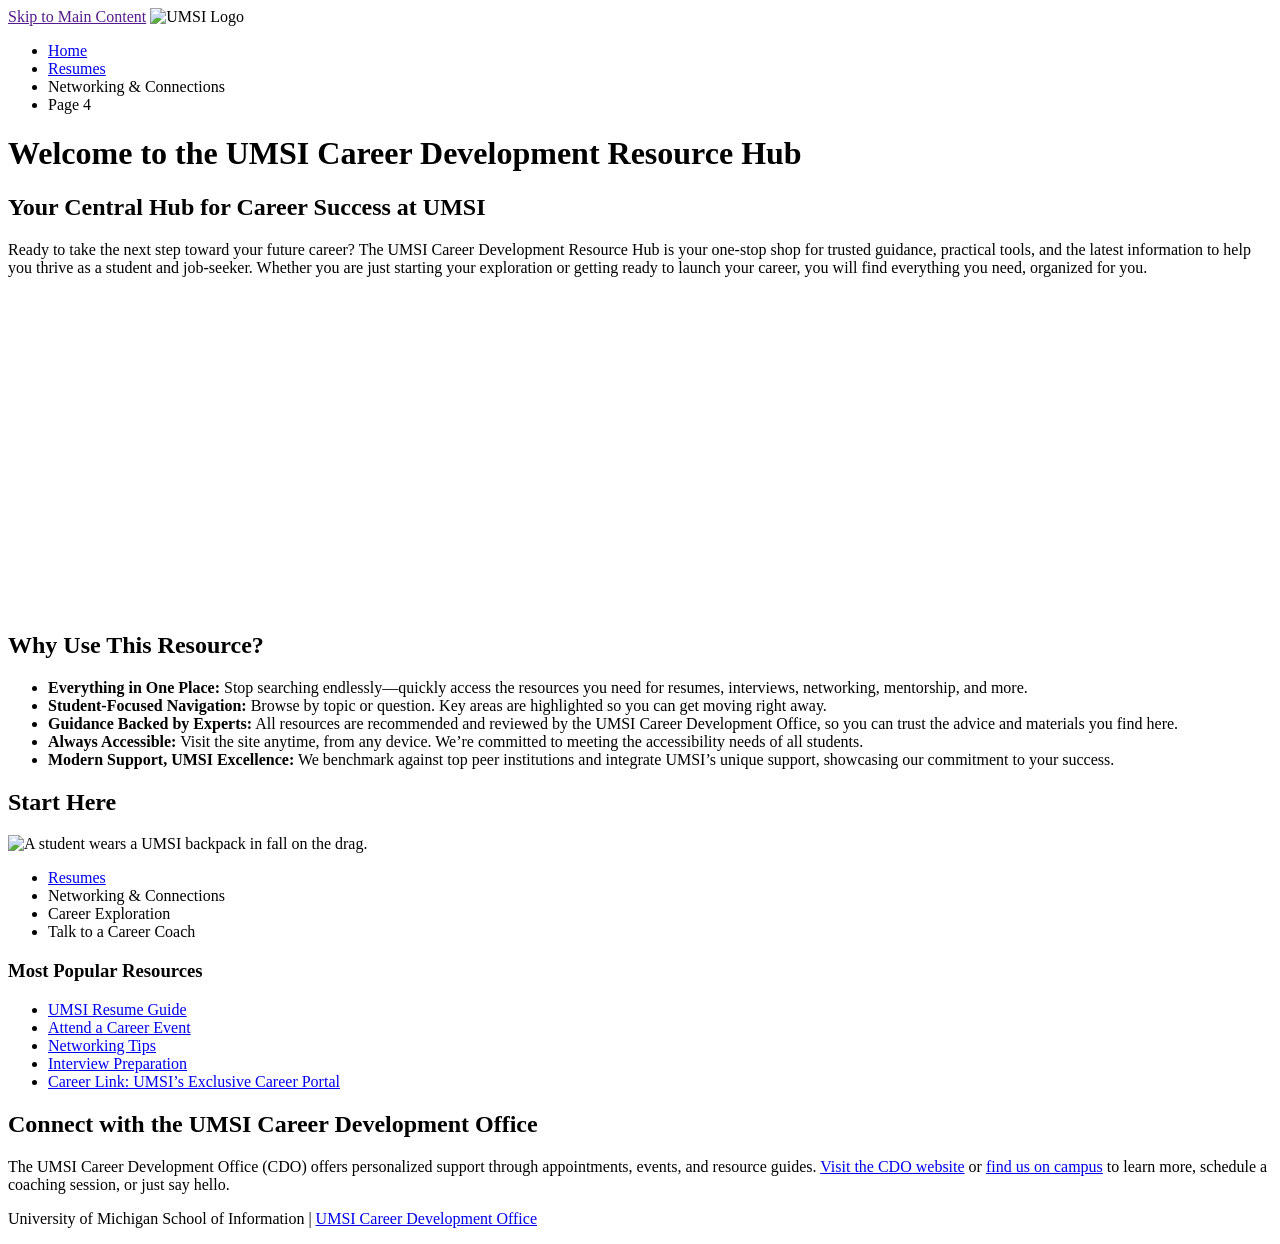
==== index.html @ c1732ea9 "Add files via upload" ====
<!DOCTYPE html>
<html lang="en">
<head>
    <meta charset="UTF-8">
    <meta name="viewport" content="width=device-width, initial-scale=1.0">
    <title>MSI Career Development Resource Hub</title>
</head>
<body>

    <header>
  <a href = "">Skip to Main Content</a>
        <img src="images/UMSI_signature_vertical_informal_solidblue.jpg" alt="UMSI Logo">
        <nav>
            <ul>
                <li><a href = "index.html">Home</a></li>
                <li><a href = "resume.html">Resumes</a></li>
                <li><a>Networking & Connections</a></li>
                <li><a>Page 4</a></li>
            </ul>
        </nav>
    <h1>Welcome to the UMSI Career Development Resource Hub</h1>

    </header>
    <main>
    <section>
      <h2>Your Central Hub for Career Success at UMSI</h2>
      <p>
        Ready to take the next step toward your future career? The UMSI Career Development Resource Hub is your one-stop shop for trusted guidance, practical tools, and the latest information to help you thrive as a student and job-seeker. Whether you are just starting your exploration or getting ready to launch your career, you will find everything you need, organized for you.
      </p>
      <iframe width="560" height="315" src="https://www.youtube.com/embed/GSjGeDYJ5Nk?si=qhxJPRTIT___x8hG" title="YouTube video player" frameborder="0" allow="accelerometer; autoplay; clipboard-write; encrypted-media; gyroscope; picture-in-picture; web-share" referrerpolicy="strict-origin-when-cross-origin" allowfullscreen></iframe>
    </section>

    <section>
      <h2>Why Use This Resource?</h2>


      <ul>
        <li><strong>Everything in One Place:</strong> Stop searching endlessly—quickly access the resources you need for resumes, interviews, networking, mentorship, and more.</li>
        <li><strong>Student-Focused Navigation:</strong> Browse by topic or question. Key areas are highlighted so you can get moving right away.</li>
        <li><strong>Guidance Backed by Experts:</strong> All resources are recommended and reviewed by the UMSI Career Development Office, so you can trust the advice and materials you find here.</li>
        <li><strong>Always Accessible:</strong> Visit the site anytime, from any device. We’re committed to meeting the accessibility needs of all students.</li>
        <li><strong>Modern Support, UMSI Excellence:</strong> We benchmark against top peer institutions and integrate UMSI’s unique support, showcasing our commitment to your success.</li>
      </ul>
    </section>
        <section>
      <h2>Start Here</h2>
      <div>
        <img src="images/UMSI_CampusFall_UMSIBackpack_02.jpg" alt="A student wears a UMSI backpack in fall on the drag.">
        <ul>
            <li><a href="resume.html">Resumes</a></li>
            <li><a>Networking & Connections</a></li>
            <li><a>Career Exploration</a></li>
            <li><a>Talk to a Career Coach</a></li>
        </ul>
       

      </div>
      <div>
        <h3>Most Popular Resources</h3>
        <ul>
          <li><a href="https://docs.google.com/document/d/1_1GfDJyVGIgE82MZjVhuWT_aB_2Hcj1NN62FUCXoR_o/edit?tab=t.0" target="_blank">UMSI Resume Guide</a></li>
          <li><a href="https://umich.instructure.com/courses/137916/pages/attend-an-event" target="_blank">Attend a Career Event</a></li>
          <li><a href="https://docs.google.com/document/d/18HMt79BU8ovGf9z7_P7No5tuwUS6qHNW5u0sgrepLtE/edit?tab=t.0" target="_blank">Networking Tips</a></li>
          <li><a href="https://docs.google.com/presentation/d/15n-XqsFEntdbkZz89K-ohf7Or1NnCt5CQNDG-6fh2a0/edit?usp=sharing"target="_blank">Interview Preparation</a></li>
          <li><a href="https://si-umich.12twenty.com/Login" target="_blank">Career Link: UMSI’s Exclusive Career Portal</a></li>
        </ul>
      </div>
    </section>
    <section>
      <h2>Connect with the UMSI Career Development Office</h2>
      <p>
        The UMSI Career Development Office (CDO) offers personalized support through appointments, events, and resource guides. <a href="https://umich.instructure.com/courses/137916" target="_blank">Visit the CDO website</a> or <a href="https://www.si.umich.edu/about-umsi/getting-umsi" target="_blank">find us on campus</a> to learn more, schedule a coaching session, or just say hello.
      </p>
    </section>
       
        <!-- Content taken & modified from UMGPT with the prompt, "Write me a webpage of intro content to help meet the following requirements - this is for the home page": and then pasted in the client objectives & project requirements"
        UMGPT. (2025). UMGPT ( GPT-4.1 August 25th version) [Large language model]. -->
    </main>
    <footer>
        <p>University of Michigan School of Information | <a href="https://umich.instructure.com/courses/137916">UMSI Career Development Office </a></p>
        </footer>
</body>
</html>
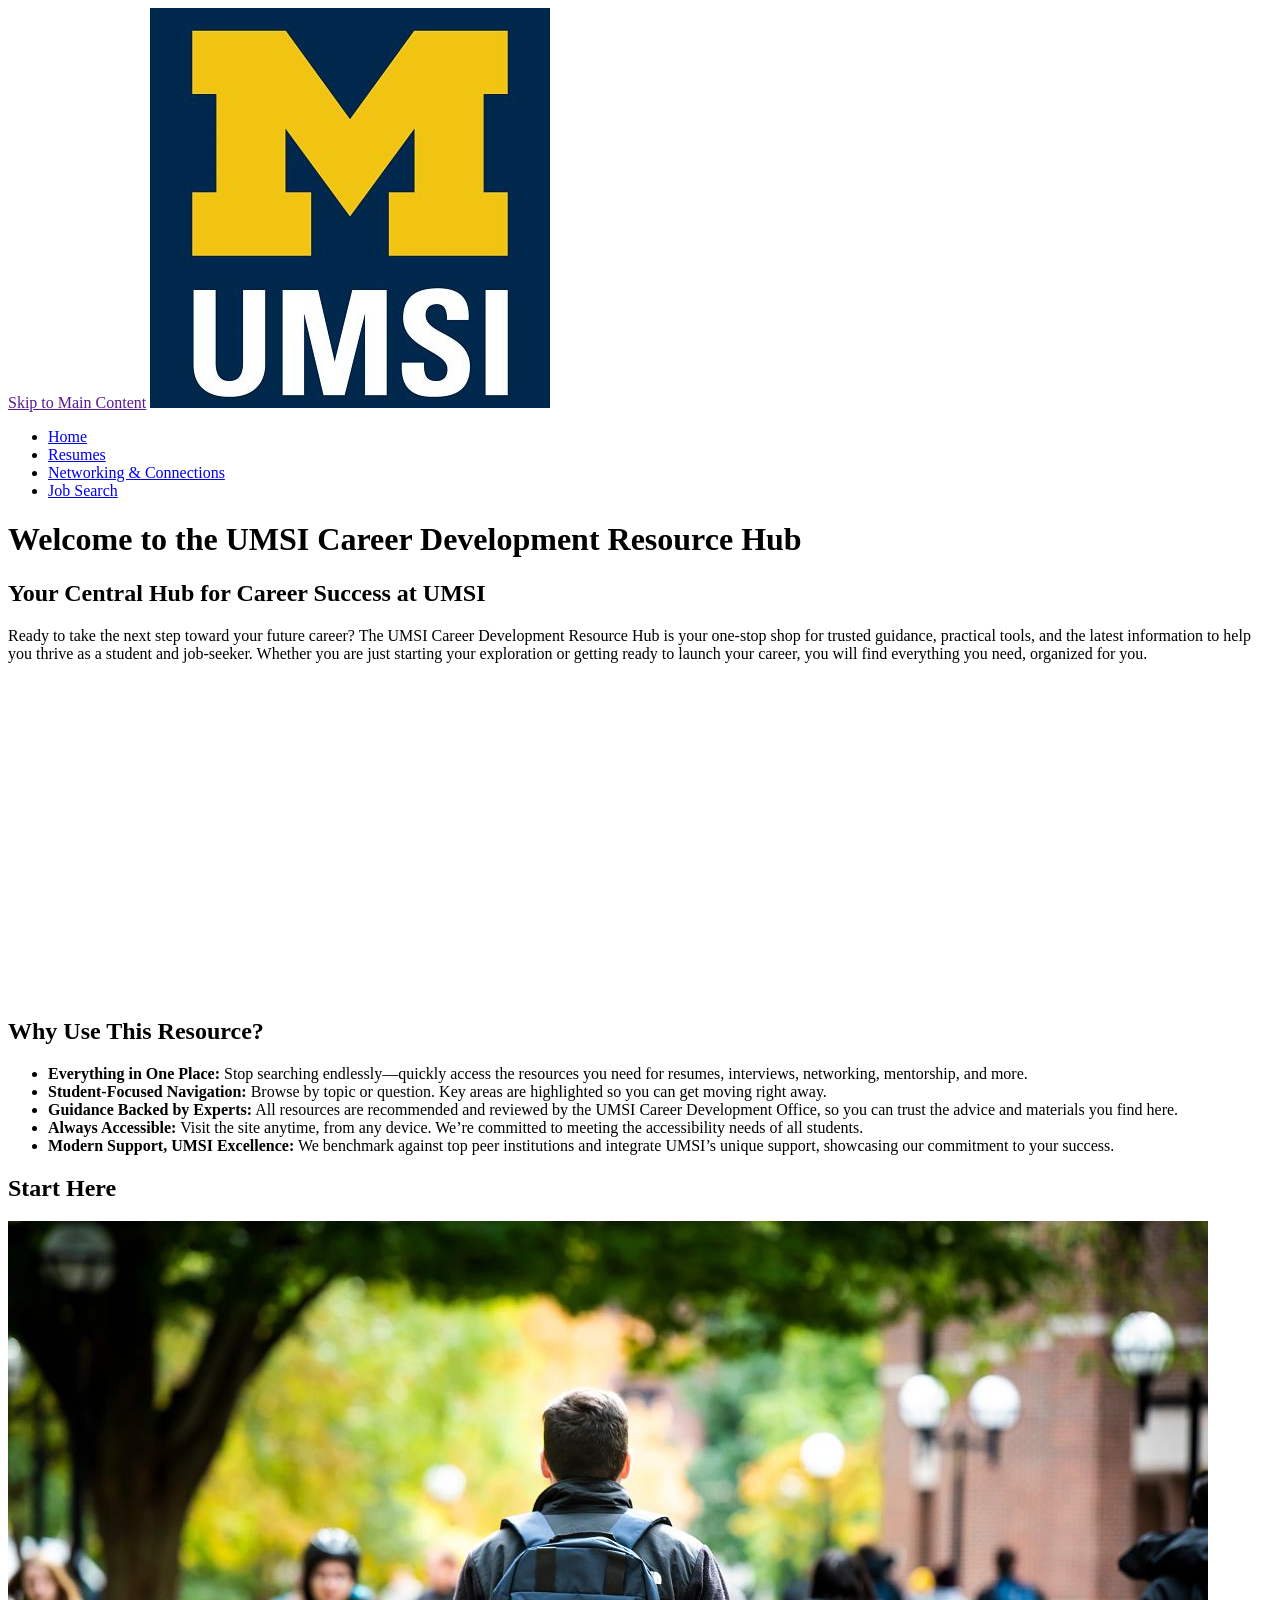
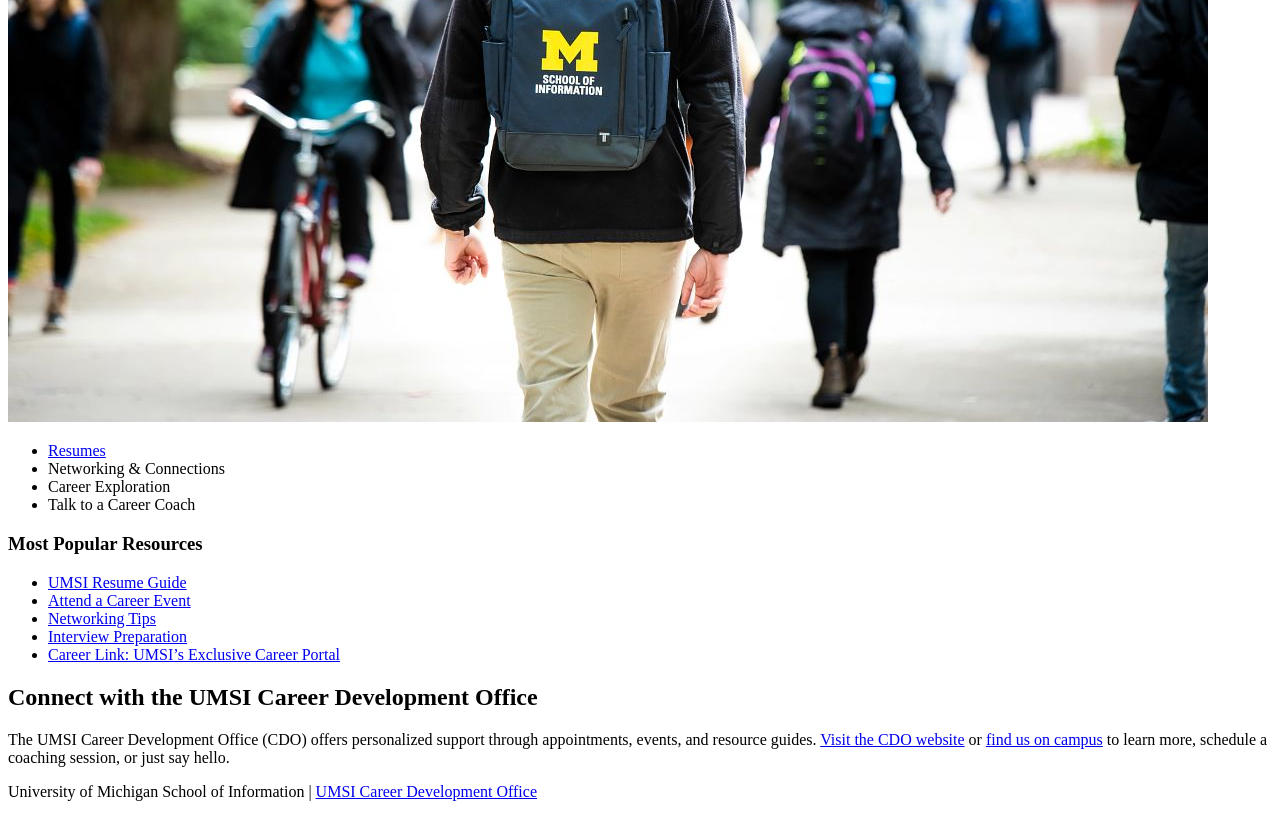
==== commit e589caa3: "Add files via upload" ====
--- a/index.html
+++ b/index.html
@@ -14,8 +14,8 @@
             <ul>
                 <li><a href = "index.html">Home</a></li>
                 <li><a href = "resume.html">Resumes</a></li>
-                <li><a>Networking & Connections</a></li>
-                <li><a>Page 4</a></li>
+                <li><a href = "networking.html">Networking & Connections</a></li>
+                <li><a href = "job-search.html">Job Search</a></li>
             </ul>
         </nav>
     <h1>Welcome to the UMSI Career Development Resource Hub</h1>
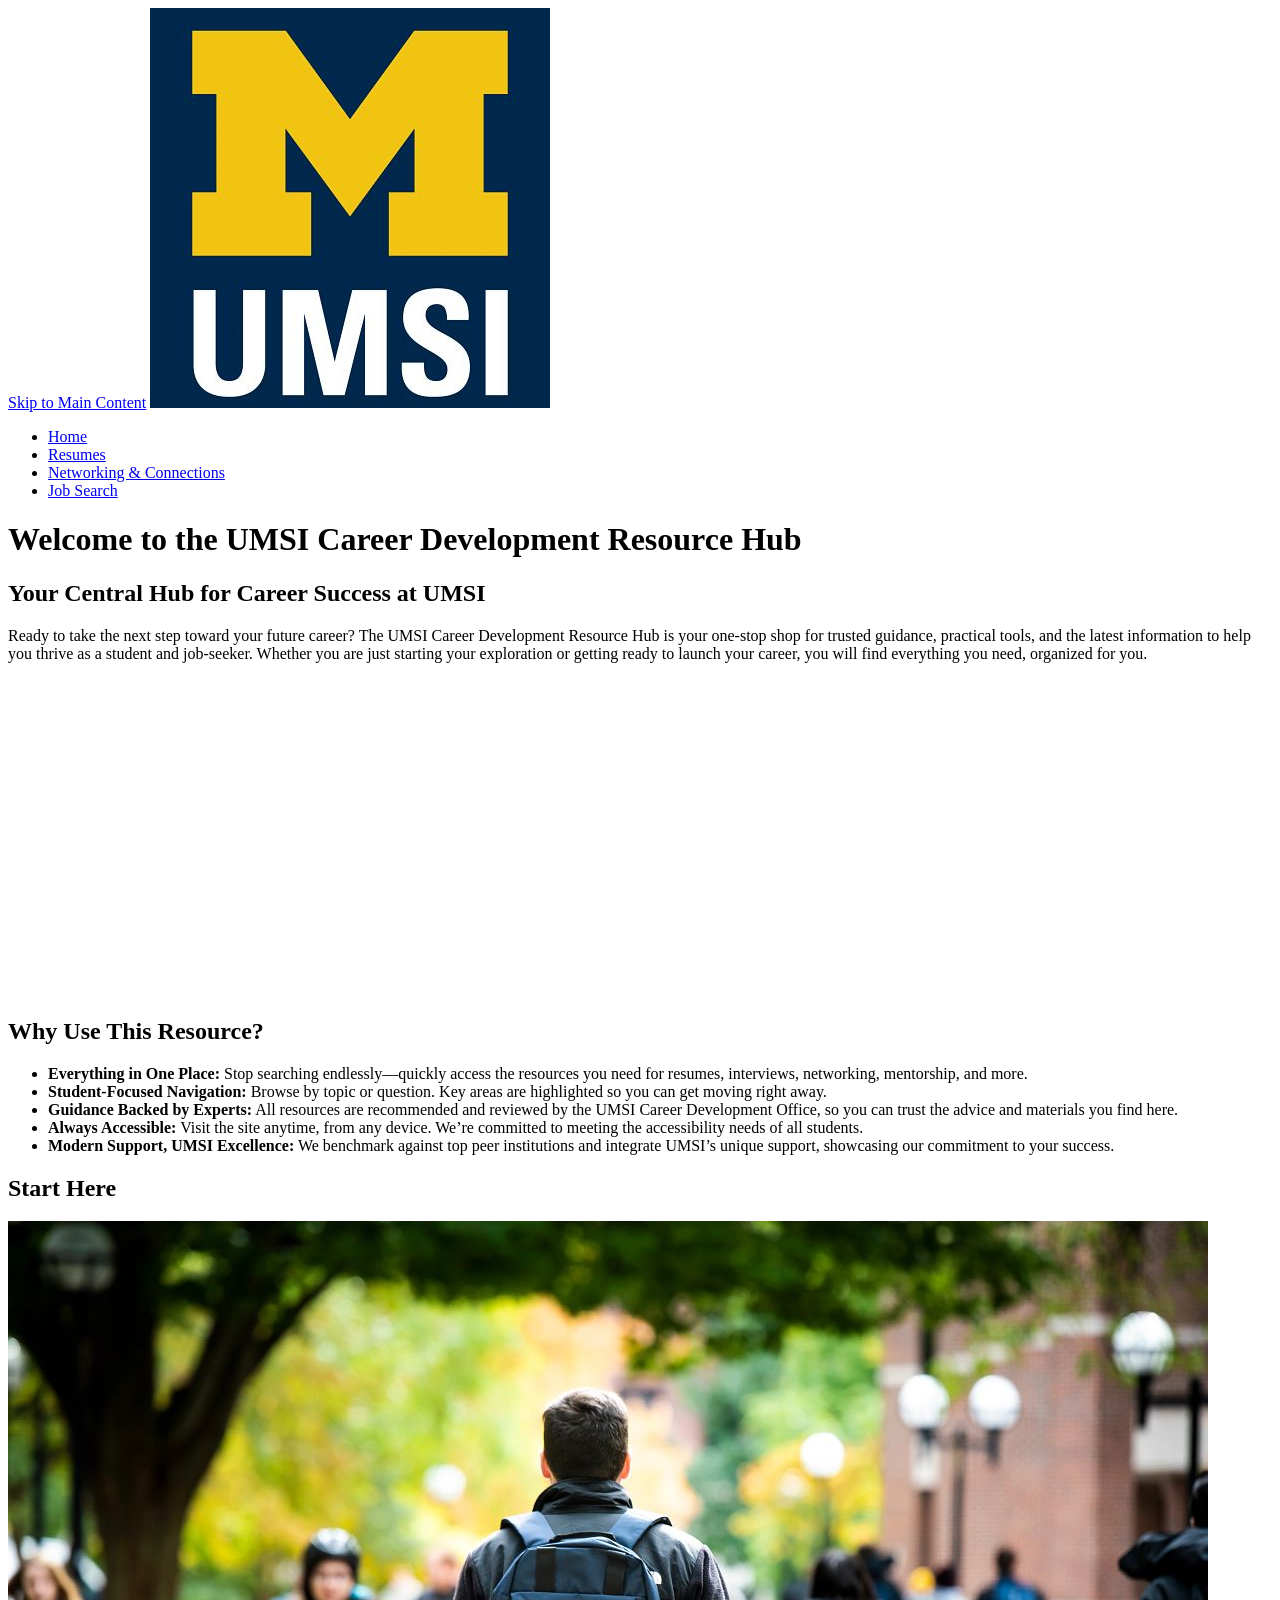
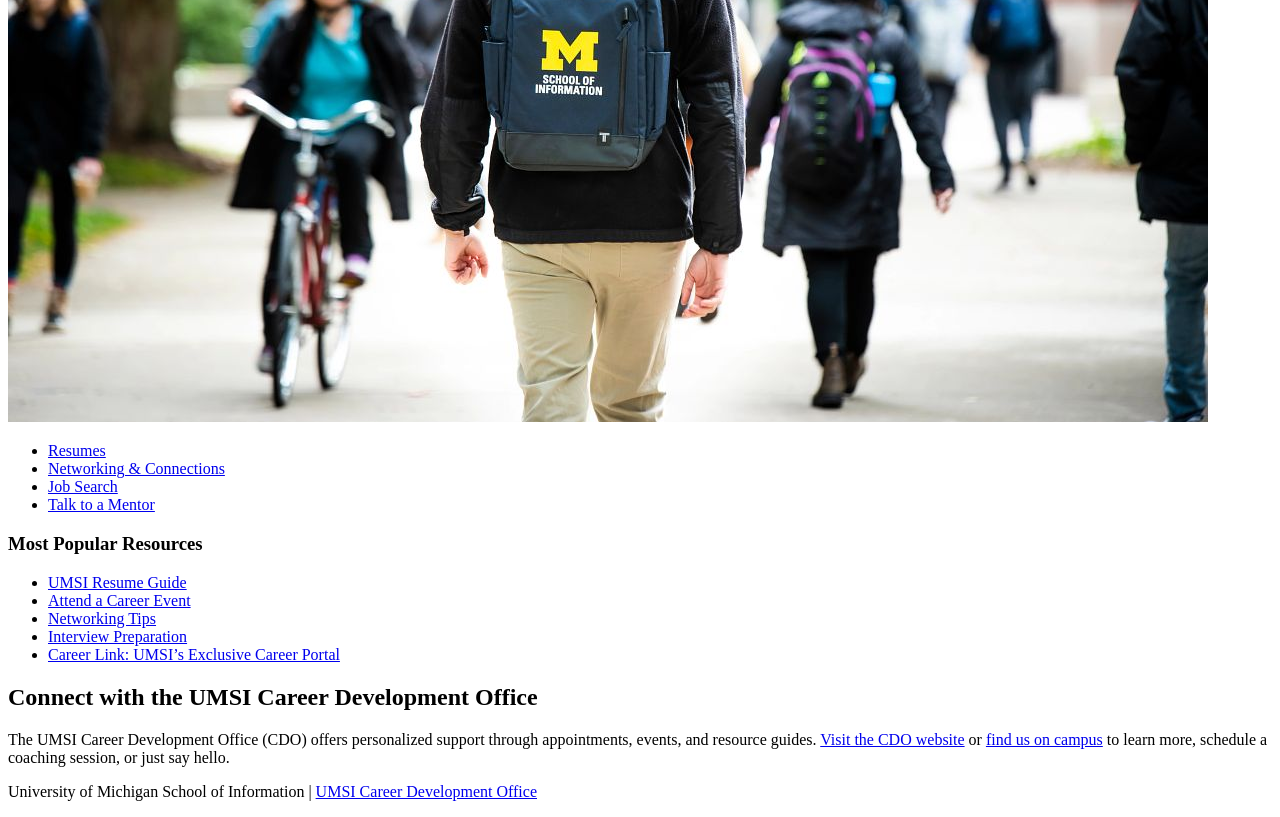
==== commit 33eae01e: "Add files via upload" ====
--- a/index.html
+++ b/index.html
@@ -8,7 +8,7 @@
 <body>
 
     <header>
-  <a href = "">Skip to Main Content</a>
+  <a href = "#main">Skip to Main Content</a>
         <img src="images/UMSI_signature_vertical_informal_solidblue.jpg" alt="UMSI Logo">
         <nav>
             <ul>
@@ -21,7 +21,7 @@
     <h1>Welcome to the UMSI Career Development Resource Hub</h1>
 
     </header>
-    <main>
+    <main id="main">
     <section>
       <h2>Your Central Hub for Career Success at UMSI</h2>
       <p>
@@ -48,9 +48,9 @@
         <img src="images/UMSI_CampusFall_UMSIBackpack_02.jpg" alt="A student wears a UMSI backpack in fall on the drag.">
         <ul>
             <li><a href="resume.html">Resumes</a></li>
-            <li><a>Networking & Connections</a></li>
-            <li><a>Career Exploration</a></li>
-            <li><a>Talk to a Career Coach</a></li>
+            <li><a href = "networking.html">Networking & Connections</a></li>
+            <li><a href = "job-search.html">Job Search</a></li>
+            <li><a href="https://www.si.umich.edu/about-umsi/news/umsi-launches-mentorship-program-matching-students-successful-alumni" target="_blank">Talk to a Mentor</a></li>
         </ul>
        
 
@@ -78,6 +78,6 @@
     </main>
     <footer>
         <p>University of Michigan School of Information | <a href="https://umich.instructure.com/courses/137916">UMSI Career Development Office </a></p>
-        </footer>
+    </footer>
 </body>
 </html>
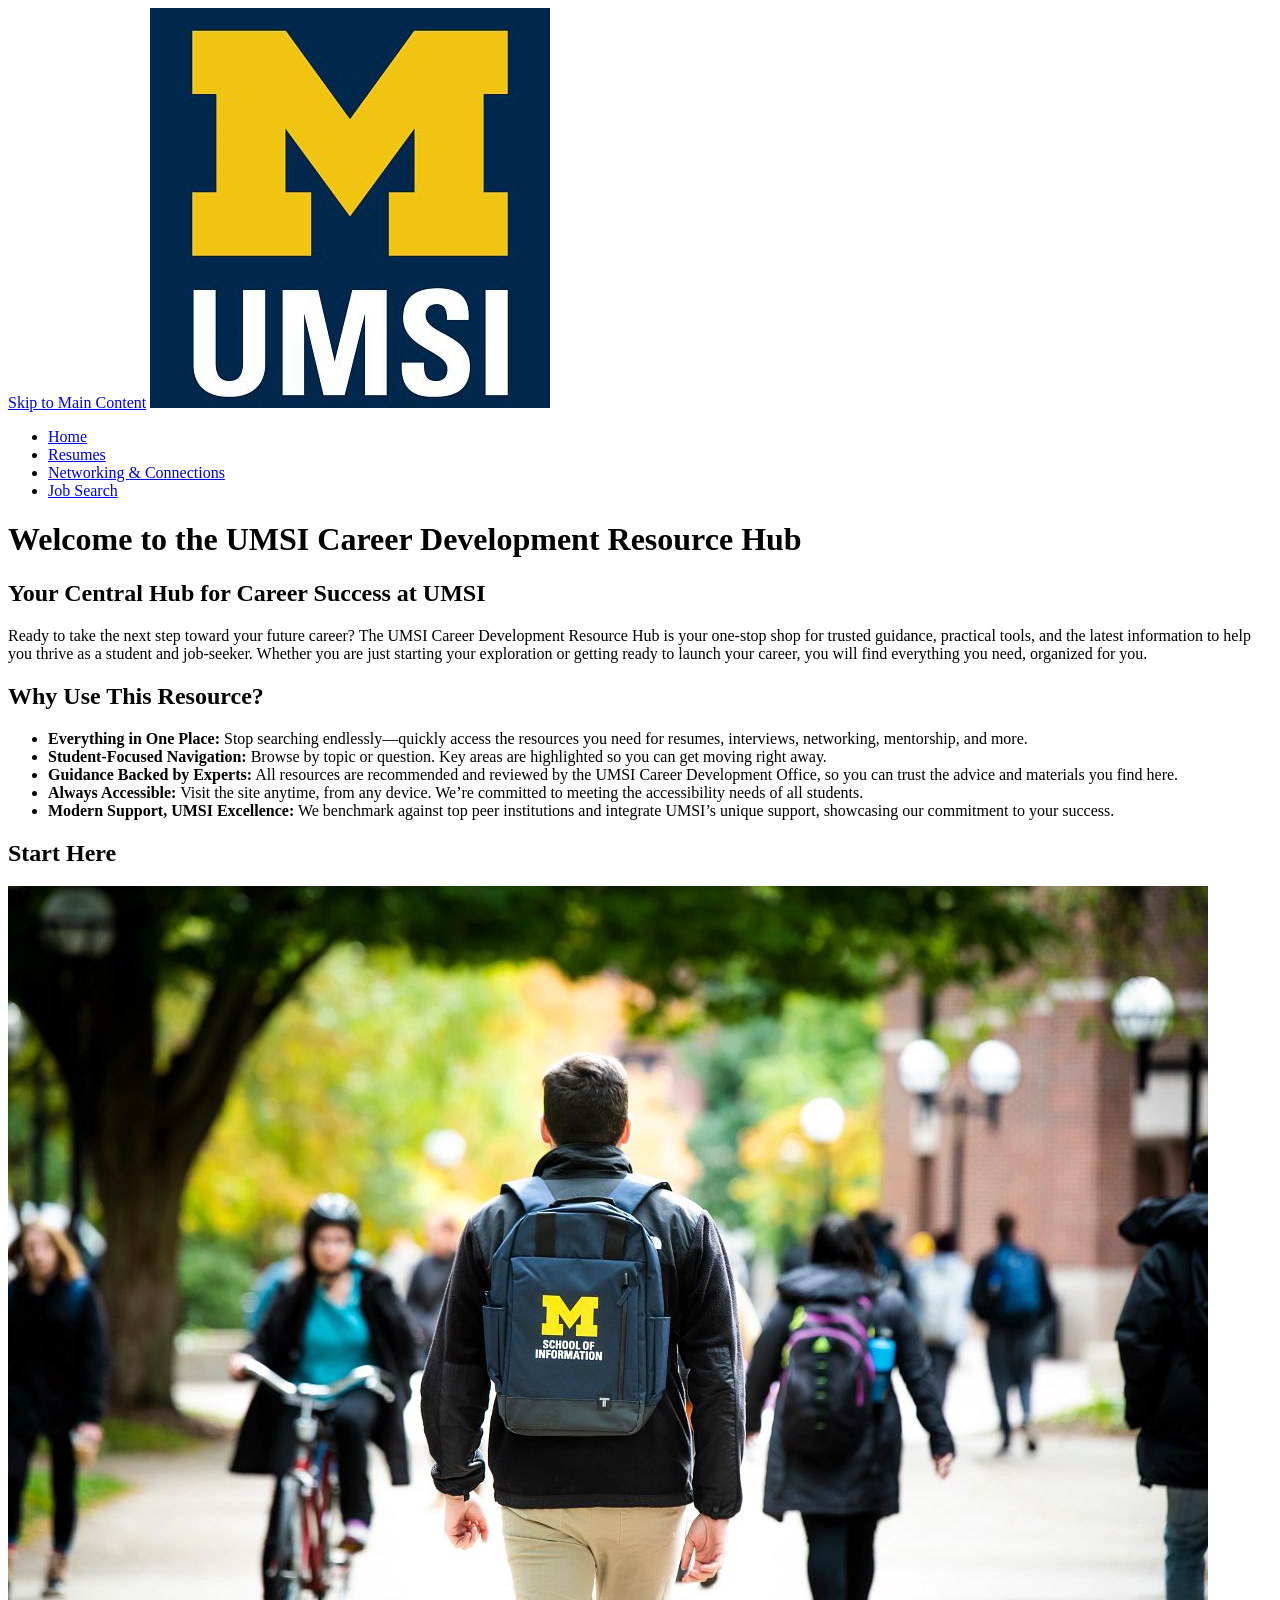
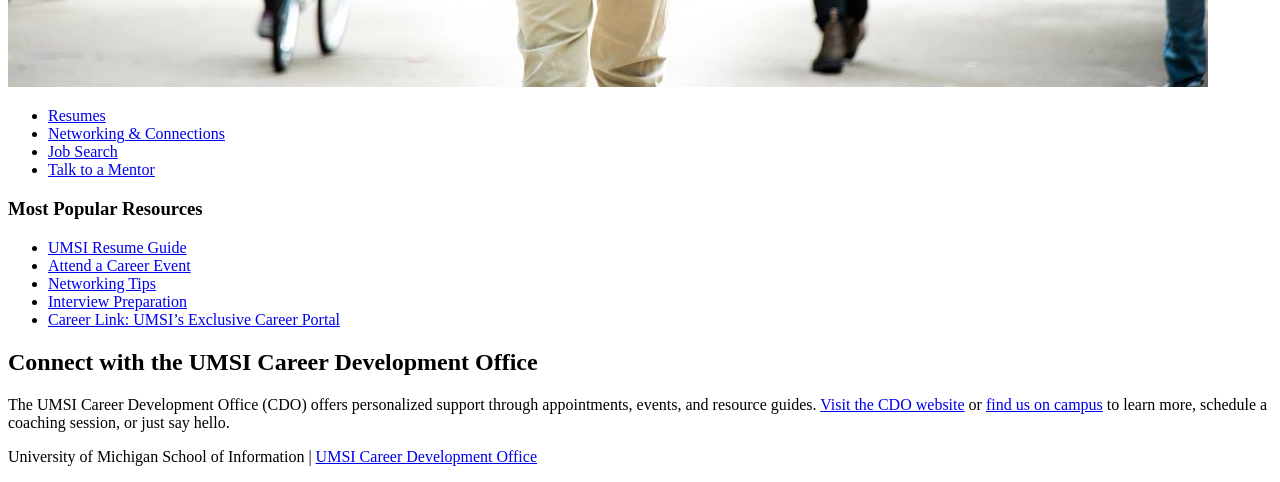
==== commit 0a7f77a2: "Add files via upload" ====
--- a/index.html
+++ b/index.html
@@ -27,10 +27,6 @@
       <p>
         Ready to take the next step toward your future career? The UMSI Career Development Resource Hub is your one-stop shop for trusted guidance, practical tools, and the latest information to help you thrive as a student and job-seeker. Whether you are just starting your exploration or getting ready to launch your career, you will find everything you need, organized for you.
       </p>
-      <iframe width="560" height="315" src="https://www.youtube.com/embed/GSjGeDYJ5Nk?si=qhxJPRTIT___x8hG" title="YouTube video player" frameborder="0" allow="accelerometer; autoplay; clipboard-write; encrypted-media; gyroscope; picture-in-picture; web-share" referrerpolicy="strict-origin-when-cross-origin" allowfullscreen></iframe>
-    </section>
-
-    <section>
       <h2>Why Use This Resource?</h2>
 
 
@@ -61,7 +57,7 @@
           <li><a href="https://docs.google.com/document/d/1_1GfDJyVGIgE82MZjVhuWT_aB_2Hcj1NN62FUCXoR_o/edit?tab=t.0" target="_blank">UMSI Resume Guide</a></li>
           <li><a href="https://umich.instructure.com/courses/137916/pages/attend-an-event" target="_blank">Attend a Career Event</a></li>
           <li><a href="https://docs.google.com/document/d/18HMt79BU8ovGf9z7_P7No5tuwUS6qHNW5u0sgrepLtE/edit?tab=t.0" target="_blank">Networking Tips</a></li>
-          <li><a href="https://docs.google.com/presentation/d/15n-XqsFEntdbkZz89K-ohf7Or1NnCt5CQNDG-6fh2a0/edit?usp=sharing"target="_blank">Interview Preparation</a></li>
+          <li><a href="https://docs.google.com/presentation/d/15n-XqsFEntdbkZz89K-ohf7Or1NnCt5CQNDG-6fh2a0/edit?usp=sharing" target="_blank">Interview Preparation</a></li>
           <li><a href="https://si-umich.12twenty.com/Login" target="_blank">Career Link: UMSI’s Exclusive Career Portal</a></li>
         </ul>
       </div>
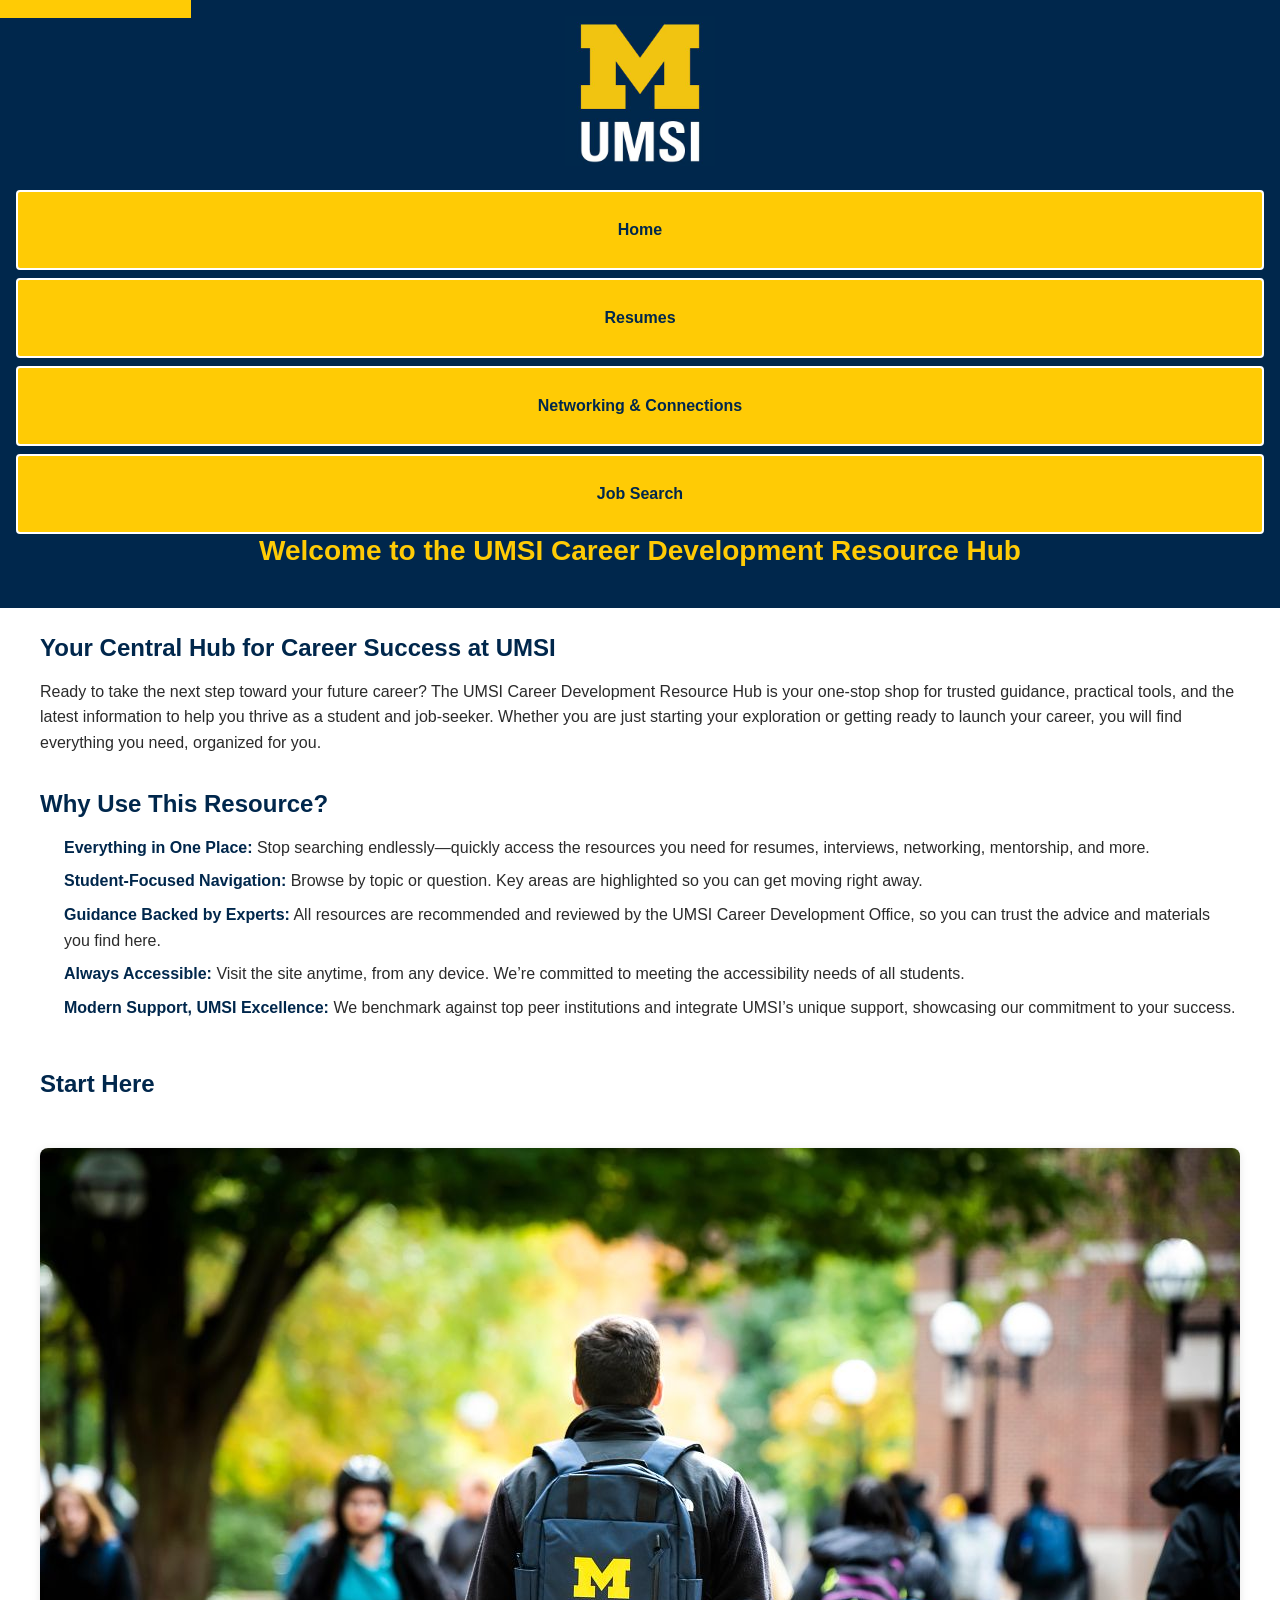
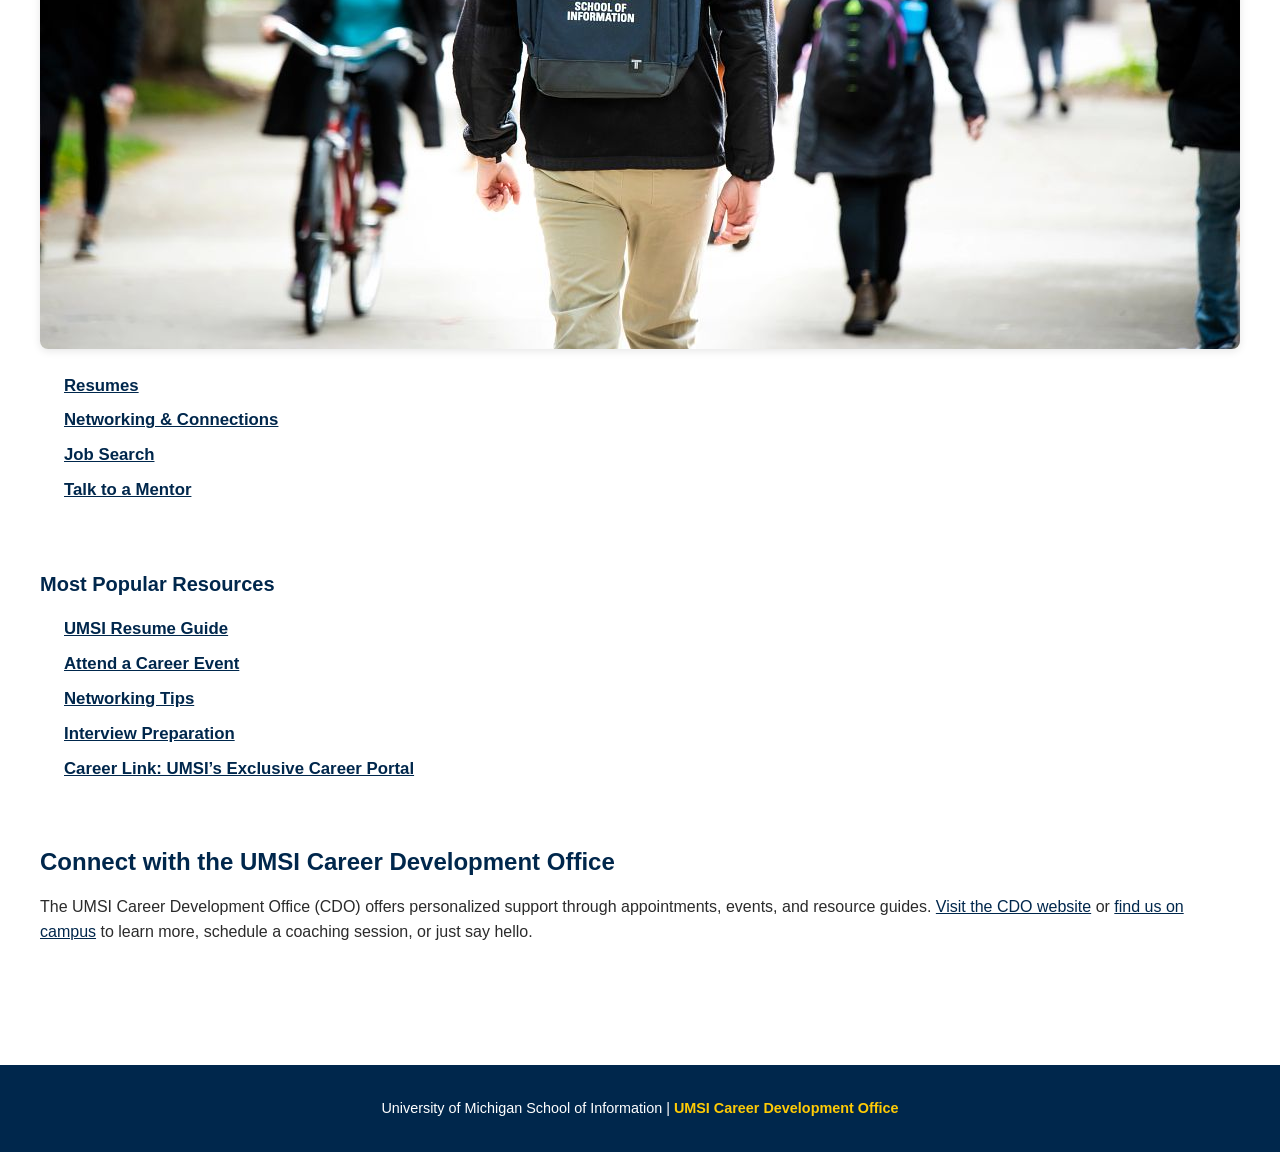
==== commit 94c5d03f: "Add files via upload" ====
--- a/index.html
+++ b/index.html
@@ -4,6 +4,8 @@
     <meta charset="UTF-8">
     <meta name="viewport" content="width=device-width, initial-scale=1.0">
     <title>MSI Career Development Resource Hub</title>
+    <link rel="stylesheet" href="css/html5reset.css">
+    <link rel="stylesheet" href="css/style.css">
 </head>
 <body>
 
@@ -12,10 +14,11 @@
         <img src="images/UMSI_signature_vertical_informal_solidblue.jpg" alt="UMSI Logo">
         <nav>
             <ul>
-                <li><a href = "index.html">Home</a></li>
-                <li><a href = "resume.html">Resumes</a></li>
-                <li><a href = "networking.html">Networking & Connections</a></li>
-                <li><a href = "job-search.html">Job Search</a></li>
+                <li><a href="index.html" class="active">Home</a></li>
+                <li><a href="resume.html" class="active">Resumes</a></li>
+                <li><a href="networking.html" class="active">Networking & Connections</a></li>
+                <li><a href="job-search.html" class="active">Job Search</a></li>
+                
             </ul>
         </nav>
     <h1>Welcome to the UMSI Career Development Resource Hub</h1>
@@ -40,26 +43,26 @@
     </section>
         <section>
       <h2>Start Here</h2>
-      <div>
-        <img src="images/UMSI_CampusFall_UMSIBackpack_02.jpg" alt="A student wears a UMSI backpack in fall on the drag.">
-        <ul>
-            <li><a href="resume.html">Resumes</a></li>
-            <li><a href = "networking.html">Networking & Connections</a></li>
-            <li><a href = "job-search.html">Job Search</a></li>
-            <li><a href="https://www.si.umich.edu/about-umsi/news/umsi-launches-mentorship-program-matching-students-successful-alumni" target="_blank">Talk to a Mentor</a></li>
-        </ul>
-       
-
-      </div>
-      <div>
-        <h3>Most Popular Resources</h3>
-        <ul>
-          <li><a href="https://docs.google.com/document/d/1_1GfDJyVGIgE82MZjVhuWT_aB_2Hcj1NN62FUCXoR_o/edit?tab=t.0" target="_blank">UMSI Resume Guide</a></li>
-          <li><a href="https://umich.instructure.com/courses/137916/pages/attend-an-event" target="_blank">Attend a Career Event</a></li>
-          <li><a href="https://docs.google.com/document/d/18HMt79BU8ovGf9z7_P7No5tuwUS6qHNW5u0sgrepLtE/edit?tab=t.0" target="_blank">Networking Tips</a></li>
-          <li><a href="https://docs.google.com/presentation/d/15n-XqsFEntdbkZz89K-ohf7Or1NnCt5CQNDG-6fh2a0/edit?usp=sharing" target="_blank">Interview Preparation</a></li>
-          <li><a href="https://si-umich.12twenty.com/Login" target="_blank">Career Link: UMSI’s Exclusive Career Portal</a></li>
-        </ul>
+      <div class="start-here-container"> 
+        <div>
+          <img src="images/UMSI_CampusFall_UMSIBackpack_02.jpg" alt="A student wears a UMSI backpack in fall on the drag.">
+          <ul>
+              <li><a href="resume.html">Resumes</a></li>
+              <li><a href = "networking.html">Networking & Connections</a></li>
+              <li><a href = "job-search.html">Job Search</a></li>
+              <li><a href="https://www.si.umich.edu/about-umsi/news/umsi-launches-mentorship-program-matching-students-successful-alumni" target="_blank">Talk to a Mentor</a></li>
+          </ul>
+        </div>
+        <div>
+          <h3>Most Popular Resources</h3>
+          <ul>
+            <li><a href="https://docs.google.com/document/d/1_1GfDJyVGIgE82MZjVhuWT_aB_2Hcj1NN62FUCXoR_o/edit?tab=t.0" target="_blank">UMSI Resume Guide</a></li>
+            <li><a href="https://umich.instructure.com/courses/137916/pages/attend-an-event" target="_blank">Attend a Career Event</a></li>
+            <li><a href="https://docs.google.com/document/d/18HMt79BU8ovGf9z7_P7No5tuwUS6qHNW5u0sgrepLtE/edit?tab=t.0" target="_blank">Networking Tips</a></li>
+            <li><a href="https://docs.google.com/presentation/d/15n-XqsFEntdbkZz89K-ohf7Or1NnCt5CQNDG-6fh2a0/edit?usp=sharing" target="_blank">Interview Preparation</a></li>
+            <li><a href="https://si-umich.12twenty.com/Login" target="_blank">Career Link: UMSI’s Exclusive Career Portal</a></li>
+          </ul>
+        </div>
       </div>
     </section>
     <section>
--- a/css/style.css
+++ b/css/style.css
@@ -0,0 +1,385 @@
+/*
+ * UMSI Career Development Resource Hub
+ * Mobile-First Stylesheet
+ * Author: [Your Name]
+ * Date: January 2025
+ */
+
+/* ==========================================
+   CUSTOM PROPERTIES (CSS VARIABLES)
+   ========================================== */
+:root {
+    /* UM Official Brand Colors */
+    --um-blue: #00274C;
+    --um-maize: #FFCB05;
+    --um-arboretum-blue: #00B2A9;
+    --um-tappan-red: #9A3324;
+    
+    /* Neutral colors */
+    --white: #FFFFFF;
+    --light-gray: #F5F5F5;
+    --medium-gray: #CCCCCC;
+    --dark-gray: #333333;
+    --text-color: #2B2B2B;
+    
+    /* Spacing */
+    --spacing-xs: 0.5rem;
+    --spacing-sm: 1rem;
+    --spacing-md: 1.5rem;
+    --spacing-lg: 2rem;
+    --spacing-xl: 3rem;
+}
+
+/* ==========================================
+   BASE STYLES
+   ========================================== */
+body {
+    font-family: 'Open Sans', 'Helvetica Neue', Arial, sans-serif;
+    font-size: 16px;
+    line-height: 1.6;
+    color: var(--text-color);
+    background-color: var(--white);
+}
+
+/* Headings */
+h1 {
+    font-size: 2rem;
+    font-weight: 700;
+    color: var(--um-blue);
+    margin-bottom: var(--spacing-md);
+    line-height: 1.2;
+}
+
+h2 {
+    font-size: 1.5rem;
+    font-weight: 600;
+    color: var(--um-blue);
+    margin-top: var(--spacing-lg);
+    margin-bottom: var(--spacing-sm);
+    line-height: 1.3;
+}
+
+h3 {
+    font-size: 1.25rem;
+    font-weight: 600;
+    color: var(--um-blue);
+    margin-top: var(--spacing-md);
+    margin-bottom: var(--spacing-sm);
+}
+
+p {
+    margin-bottom: var(--spacing-sm);
+}
+
+/* Links */
+a {
+    color: var(--um-blue);
+    text-decoration: underline;
+    transition: color 0.3s ease;
+}
+
+a:hover {
+    color: var(--um-arboretum-blue);
+}
+
+a:focus {
+    outline: 3px solid var(--um-maize);
+    outline-offset: 2px;
+}
+
+/* Images */
+img {
+    display: block;
+    max-width: 100%;
+    height: auto;
+}
+
+/* Lists */
+ul, ol {
+    margin-bottom: var(--spacing-sm);
+    padding-left: var(--spacing-md);
+}
+
+li {
+    margin-bottom: var(--spacing-xs);
+}
+
+/* Strong/Bold */
+strong {
+    font-weight: 600;
+    color: var(--um-blue);
+}
+
+/* ==========================================
+   SKIP TO MAIN CONTENT LINK
+   ========================================== */
+.skip,
+header a[href="#main"] {
+    position: absolute;
+    top: -40px;
+    left: 0;
+    background-color: var(--um-maize);
+    color: var(--um-blue);
+    padding: var(--spacing-sm);
+    text-decoration: none;
+    font-weight: 600;
+    z-index: 9999;
+}
+
+.skip:focus,
+header a[href="#main"]:focus {
+    top: 0;
+    outline: 3px solid var(--um-blue);
+}
+
+/* ==========================================
+   HEADER
+   ========================================== */
+header {
+    background-color: var(--um-blue);
+    color: var(--white);
+    padding: var(--spacing-sm);
+    position: relative;
+}
+
+header img {
+    width: 150px;
+    margin: 0 auto var(--spacing-sm);
+}
+
+header h1 {
+    color: var(--um-maize);
+    text-align: center;
+    font-size: 1.75rem;
+    margin-bottom: var(--spacing-md);
+}
+
+/* ==========================================
+   NAVIGATION
+   ========================================== */
+nav {
+    margin-top: var(--spacing-md);
+}
+
+nav ul {
+    list-style: none;
+    padding: 0;
+    margin: 0;
+    display: flex;
+    flex-direction: column;
+    gap: var(--spacing-xs);
+}
+
+nav li {
+    margin: 0;
+}
+
+nav a {
+    display: block;
+    padding: var(--spacing-sm);
+    background-color: rgba(255, 255, 255, 0.1);
+    color: var(--white);
+    text-decoration: none;
+    text-align: center;
+    font-weight: 500;
+    border-radius: 4px;
+    transition: background-color 0.3s ease, transform 0.2s ease;
+    /* Ensure large enough touch target for mobile */
+    min-height: 44px;
+    display: flex;
+    align-items: center;
+    justify-content: center;
+}
+
+nav a:hover {
+    background-color: rgba(255, 255, 255, 0.2);
+    transform: translateY(-2px);
+}
+
+nav a:focus {
+    outline: 3px solid var(--um-maize);
+    outline-offset: 2px;
+}
+
+/* Active/Current Page Styling */
+nav a.active {
+    background-color: var(--um-maize);
+    color: var(--um-blue);
+    font-weight: 700;
+    border: 2px solid var(--white);
+}
+
+/* ==========================================
+   MAIN CONTENT
+   ========================================== */
+main {
+    padding: var(--spacing-md);
+    max-width: 1200px;
+    margin: 0 auto;
+}
+
+section {
+    margin-bottom: var(--spacing-xl);
+}
+
+/* First section - remove extra top margin */
+main section:first-of-type h2:first-child {
+    margin-top: 0;
+}
+
+/* ==========================================
+   GRID LAYOUTS - MOBILE FIRST
+   ========================================== */
+
+/* Homepage - Start Here Section */
+.start-here-container {
+    display: grid;
+    grid-template-columns: 1fr;
+    gap: var(--spacing-md);
+    margin-top: var(--spacing-md);
+}
+
+/* Homepage - Most Popular Resources */
+.resources-grid {
+    display: grid;
+    grid-template-columns: 1fr;
+    gap: var(--spacing-sm);
+    margin-top: var(--spacing-md);
+}
+
+.resources-grid li {
+    background-color: var(--light-gray);
+    padding: var(--spacing-sm);
+    border-radius: 4px;
+    border-left: 4px solid var(--um-maize);
+}
+
+/* Resume Page - Resources Grid */
+.resume-resources-grid {
+    display: grid;
+    grid-template-columns: 1fr;
+    gap: var(--spacing-md);
+}
+
+.resume-resources-grid li {
+    background-color: var(--light-gray);
+    padding: var(--spacing-md);
+    border-radius: 8px;
+    border-top: 3px solid var(--um-blue);
+}
+
+/* Networking Page - Two Column Layout for Content */
+.networking-content {
+    display: grid;
+    grid-template-columns: 1fr;
+    gap: var(--spacing-md);
+}
+
+/* ==========================================
+   CONTENT STYLING
+   ========================================== */
+
+/* Ordered Lists (like Resume Steps) */
+main ol {
+    background-color: var(--light-gray);
+    padding: var(--spacing-md);
+    border-radius: 8px;
+    border-left: 5px solid var(--um-maize);
+}
+
+main ol li {
+    margin-bottom: var(--spacing-md);
+    line-height: 1.8;
+}
+
+main ol li:last-child {
+    margin-bottom: 0;
+}
+
+/* Resource Links */
+main ul a {
+    font-weight: 600;
+    font-size: 1.05rem;
+}
+
+/* Images in content */
+main img {
+    margin: var(--spacing-md) auto;
+    border-radius: 8px;
+    box-shadow: 0 2px 8px rgba(0, 0, 0, 0.1);
+}
+
+/* Embedded Video/iframe */
+iframe {
+    max-width: 100%;
+    border-radius: 8px;
+    margin: var(--spacing-md) 0;
+}
+
+/* ==========================================
+   FOOTER
+   ========================================== */
+footer {
+    background-color: var(--um-blue);
+    color: var(--white);
+    padding: var(--spacing-lg) var(--spacing-md);
+    text-align: center;
+    margin-top: var(--spacing-xl);
+}
+
+footer p {
+    margin: 0;
+    font-size: 0.9rem;
+}
+
+footer a {
+    color: var(--um-maize);
+    text-decoration: none;
+    font-weight: 600;
+}
+
+footer a:hover {
+    text-decoration: underline;
+}
+
+footer a:focus {
+    outline: 2px solid var(--um-maize);
+    outline-offset: 2px;
+}
+
+/* ==========================================
+   ACCESSIBILITY - REDUCED MOTION
+   ========================================== */
+@media (prefers-reduced-motion: reduce) {
+    *,
+    *::before,
+    *::after {
+        animation-duration: 0.01ms !important;
+        animation-iteration-count: 1 !important;
+        transition-duration: 0.01ms !important;
+        scroll-behavior: auto !important;
+    }
+}
+
+/* ==========================================
+   UTILITY CLASSES
+   ========================================== */
+
+/* Screen reader only text */
+.sr-only {
+    position: absolute;
+    width: 1px;
+    height: 1px;
+    padding: 0;
+    margin: -1px;
+    overflow: hidden;
+    clip: rect(0, 0, 0, 0);
+    white-space: nowrap;
+    border-width: 0;
+}
+
+/* Focus visible styles for keyboard navigation */
+*:focus-visible {
+    outline: 3px solid var(--um-maize);
+    outline-offset: 2px;
+}
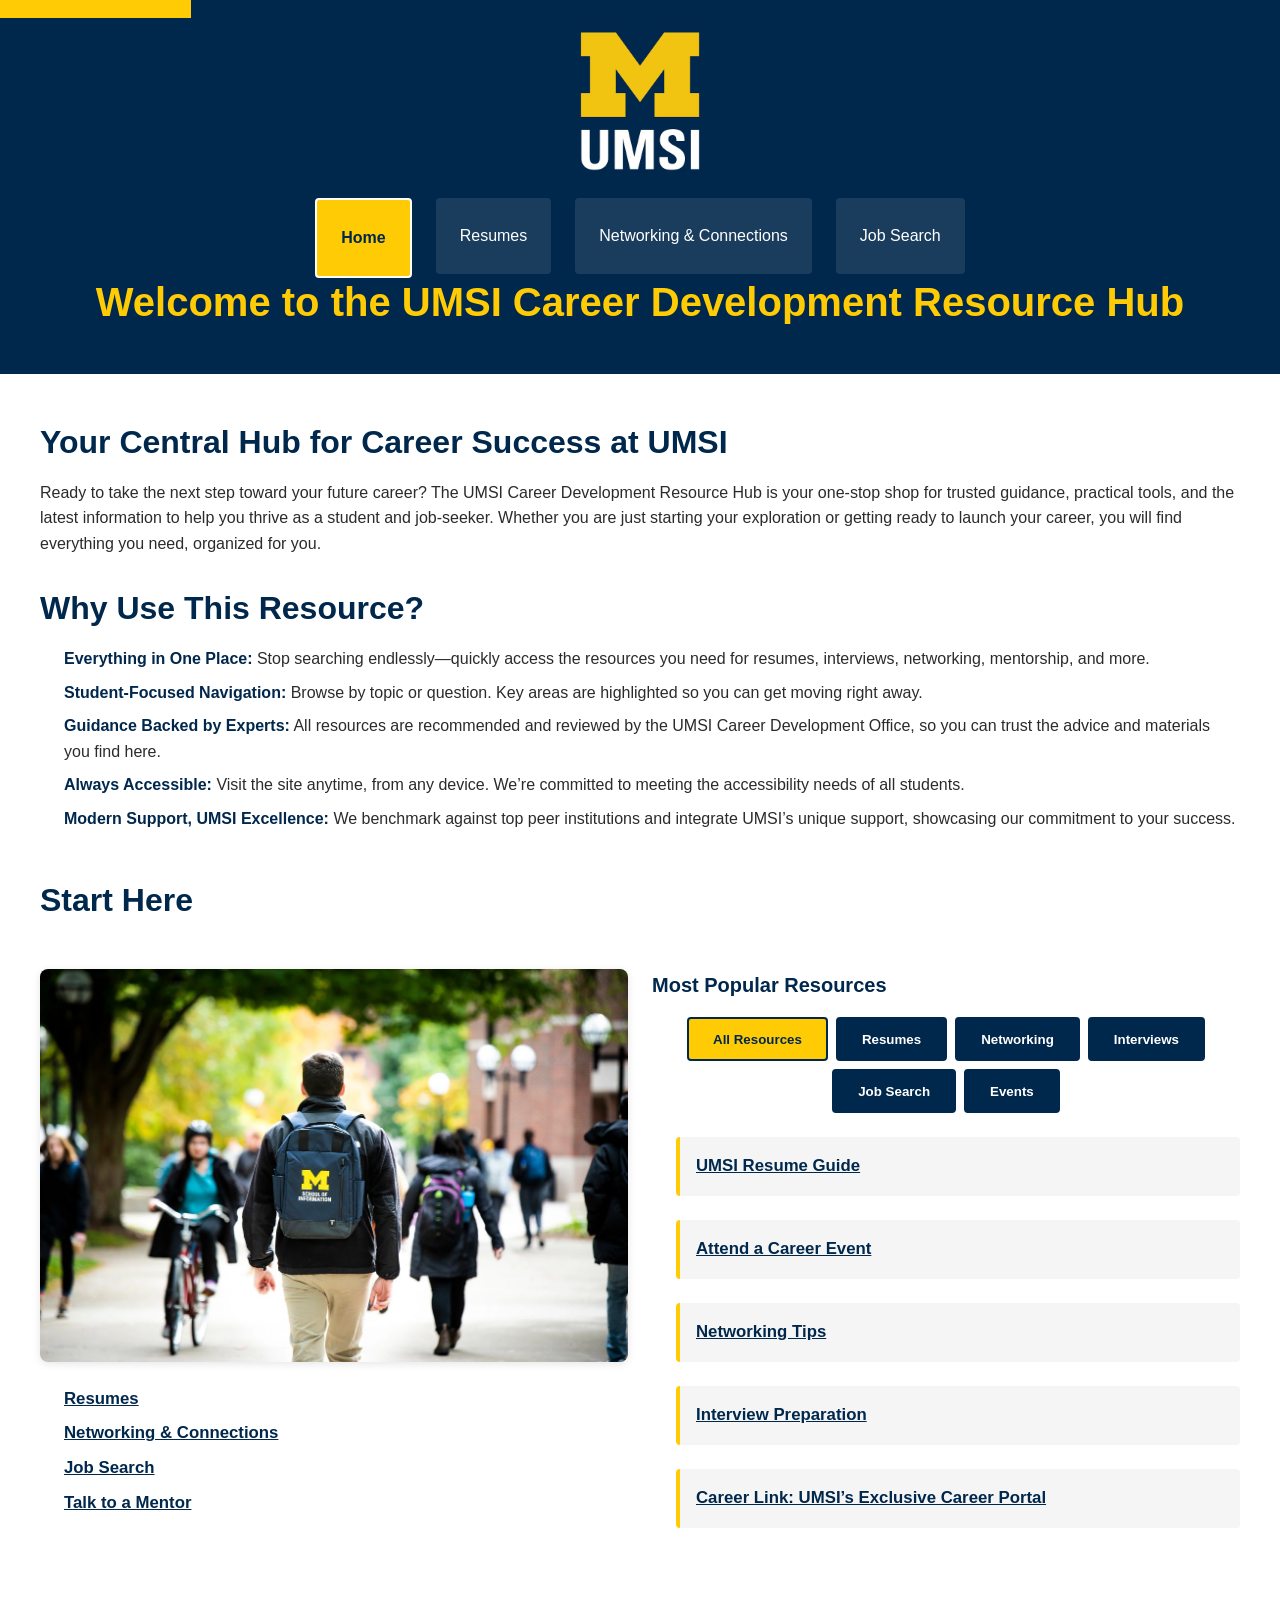
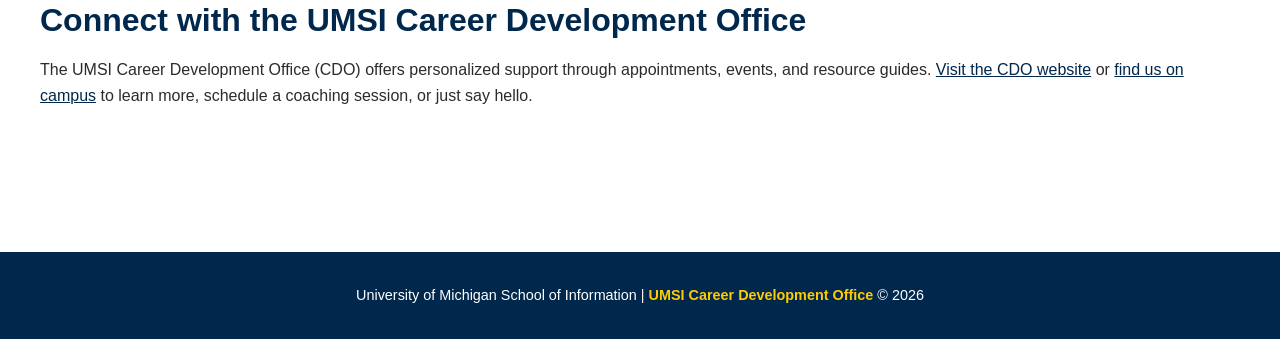
==== commit 48851349: "Add files via upload" ====
--- a/index.html
+++ b/index.html
@@ -3,7 +3,7 @@
 <head>
     <meta charset="UTF-8">
     <meta name="viewport" content="width=device-width, initial-scale=1.0">
-    <title>MSI Career Development Resource Hub</title>
+    <title>UMSI Career Development Resource Hub</title>
     <link rel="stylesheet" href="css/html5reset.css">
     <link rel="stylesheet" href="css/style.css">
 </head>
@@ -15,10 +15,9 @@
         <nav>
             <ul>
                 <li><a href="index.html" class="active">Home</a></li>
-                <li><a href="resume.html" class="active">Resumes</a></li>
-                <li><a href="networking.html" class="active">Networking & Connections</a></li>
-                <li><a href="job-search.html" class="active">Job Search</a></li>
-                
+                <li><a href="resume.html">Resumes</a></li>
+                <li><a href="networking.html">Networking &amp; Connections</a></li>
+                <li><a href="job-search.html">Job Search</a></li>
             </ul>
         </nav>
     <h1>Welcome to the UMSI Career Development Resource Hub</h1>
@@ -48,19 +47,27 @@
           <img src="images/UMSI_CampusFall_UMSIBackpack_02.jpg" alt="A student wears a UMSI backpack in fall on the drag.">
           <ul>
               <li><a href="resume.html">Resumes</a></li>
-              <li><a href = "networking.html">Networking & Connections</a></li>
+              <li><a href = "networking.html">Networking &amp; Connections</a></li>
               <li><a href = "job-search.html">Job Search</a></li>
               <li><a href="https://www.si.umich.edu/about-umsi/news/umsi-launches-mentorship-program-matching-students-successful-alumni" target="_blank">Talk to a Mentor</a></li>
           </ul>
         </div>
         <div>
           <h3>Most Popular Resources</h3>
-          <ul>
-            <li><a href="https://docs.google.com/document/d/1_1GfDJyVGIgE82MZjVhuWT_aB_2Hcj1NN62FUCXoR_o/edit?tab=t.0" target="_blank">UMSI Resume Guide</a></li>
-            <li><a href="https://umich.instructure.com/courses/137916/pages/attend-an-event" target="_blank">Attend a Career Event</a></li>
-            <li><a href="https://docs.google.com/document/d/18HMt79BU8ovGf9z7_P7No5tuwUS6qHNW5u0sgrepLtE/edit?tab=t.0" target="_blank">Networking Tips</a></li>
-            <li><a href="https://docs.google.com/presentation/d/15n-XqsFEntdbkZz89K-ohf7Or1NnCt5CQNDG-6fh2a0/edit?usp=sharing" target="_blank">Interview Preparation</a></li>
-            <li><a href="https://si-umich.12twenty.com/Login" target="_blank">Career Link: UMSI’s Exclusive Career Portal</a></li>
+          <div class="filter-buttons" role="group" aria-label="Filter resources by category">
+              <button type="button" class="filter-btn active" data-filter="all">All Resources</button>
+              <button type="button" class="filter-btn" data-filter="resume">Resumes</button>
+              <button type="button" class="filter-btn" data-filter="networking">Networking</button>
+              <button type="button" class="filter-btn" data-filter="interview">Interviews</button>
+              <button type="button" class="filter-btn" data-filter="job-search">Job Search</button>
+              <button type="button" class="filter-btn" data-filter="events">Events</button>
+          </div>
+          <ul class="resources-grid" id="resources-list">
+            <li data-category="resume"><a href="https://docs.google.com/document/d/1_1GfDJyVGIgE82MZjVhuWT_aB_2Hcj1NN62FUCXoR_o/edit?tab=t.0" target="_blank">UMSI Resume Guide</a></li>
+            <li data-category="events"><a href="https://umich.instructure.com/courses/137916/pages/attend-an-event" target="_blank">Attend a Career Event</a></li>
+            <li data-category="networking"><a href="https://docs.google.com/document/d/18HMt79BU8ovGf9z7_P7No5tuwUS6qHNW5u0sgrepLtE/edit?tab=t.0" target="_blank">Networking Tips</a></li>
+            <li data-category="interview"><a href="https://docs.google.com/presentation/d/15n-XqsFEntdbkZz89K-ohf7Or1NnCt5CQNDG-6fh2a0/edit?usp=sharing" target="_blank">Interview Preparation</a></li>
+            <li data-category="job-search"><a href="https://si-umich.12twenty.com/Login" target="_blank">Career Link: UMSI’s Exclusive Career Portal</a></li>
           </ul>
         </div>
       </div>
@@ -76,7 +83,35 @@
         UMGPT. (2025). UMGPT ( GPT-4.1 August 25th version) [Large language model]. -->
     </main>
     <footer>
-        <p>University of Michigan School of Information | <a href="https://umich.instructure.com/courses/137916">UMSI Career Development Office </a></p>
+        <p>University of Michigan School of Information | <a href="https://umich.instructure.com/courses/137916">UMSI Career Development Office</a> &copy; <span id="year"></span></p>
     </footer>
+    <script>
+        document.getElementById('year').textContent = new Date().getFullYear();
+
+        // Resource filter functionality
+        const filterButtons = document.querySelectorAll('.filter-btn');
+        const resourceItems = document.querySelectorAll('#resources-list li');
+
+        filterButtons.forEach(function(button) {
+            button.addEventListener('click', function() {
+                const filter = this.getAttribute('data-filter');
+
+                // Update active button
+                filterButtons.forEach(function(btn) {
+                    btn.classList.remove('active');
+                });
+                this.classList.add('active');
+
+                // Show/hide resource items
+                resourceItems.forEach(function(item) {
+                    if (filter === 'all' || item.getAttribute('data-category') === filter) {
+                        item.classList.remove('hidden');
+                    } else {
+                        item.classList.add('hidden');
+                    }
+                });
+            });
+        });
+    </script>
 </body>
 </html>
--- a/css/style.css
+++ b/css/style.css
@@ -1,13 +1,11 @@
 /*
  * UMSI Career Development Resource Hub
  * Mobile-First Stylesheet
- * Author: [Your Name]
- * Date: January 2025
+ * Author: Yishi Zheng (with the help of W3 schools and AI tools)
+ * Date: March 2026
  */
 
-/* ==========================================
-   CUSTOM PROPERTIES (CSS VARIABLES)
-   ========================================== */
+/* Modified from W3 School codes, co-pilot, and debugged using Claude*/
 :root {
     /* UM Official Brand Colors */
     --um-blue: #00274C;
@@ -382,4 +380,164 @@
 *:focus-visible {
     outline: 3px solid var(--um-maize);
     outline-offset: 2px;
+}
+
+/* ==========================================
+   TABLET STYLES (min-width: 768px)
+   ========================================== */
+@media (min-width: 768px) {
+
+    /* Navigation: horizontal row, centered */
+    nav ul {
+        flex-direction: row;
+        justify-content: center;
+        gap: var(--spacing-sm);
+    }
+
+    nav li {
+        flex: 0 1 auto;
+    }
+
+    /* Grid layouts: 2 columns */
+    .start-here-container {
+        grid-template-columns: 1fr 1fr;
+    }
+
+    .resume-resources-grid {
+        grid-template-columns: 1fr 1fr;
+    }
+
+    /* Main content: max-width 900px */
+    main {
+        max-width: 900px;
+        padding: var(--spacing-lg);
+    }
+
+    /* Header h1: 2rem */
+    header h1 {
+        font-size: 2rem;
+    }
+
+    /* Filter buttons: centered on tablet+ */
+    .filter-buttons {
+        justify-content: center;
+    }
+
+    /* Spacing adjustments */
+    header {
+        padding: var(--spacing-md) var(--spacing-lg);
+        text-align: center;
+    }
+
+    header img {
+        margin: 0 auto var(--spacing-sm);
+    }
+
+    section {
+        margin-bottom: var(--spacing-xl);
+    }
+}
+
+/* ==========================================
+   DESKTOP STYLES (min-width: 1024px)
+   ========================================== */
+@media (min-width: 1024px) {
+
+    /* Main content: max-width 1200px */
+    main {
+        max-width: 1200px;
+        padding: var(--spacing-xl) var(--spacing-lg);
+    }
+
+    /* Grid layouts: resume-resources-grid to 3 columns */
+    .resume-resources-grid {
+        grid-template-columns: repeat(3, 1fr);
+    }
+
+    /* Header h1: 2.5rem */
+    header h1 {
+        font-size: 2.5rem;
+    }
+
+    /* h2: 2rem */
+    h2 {
+        font-size: 2rem;
+    }
+
+    /* Navigation: more gap between items */
+    nav ul {
+        gap: var(--spacing-md);
+    }
+
+    nav a {
+        padding: var(--spacing-sm) var(--spacing-md);
+    }
+
+    /* More prominent hover effects on desktop */
+    nav a:hover {
+        background-color: var(--um-maize);
+        color: var(--um-blue);
+        transform: translateY(-3px);
+        box-shadow: 0 4px 8px rgba(0, 0, 0, 0.2);
+    }
+
+    a:hover {
+        color: var(--um-arboretum-blue);
+        text-decoration-thickness: 2px;
+    }
+
+    .resume-resources-grid li:hover,
+    .resources-grid li:hover {
+        box-shadow: 0 4px 12px rgba(0, 0, 0, 0.12);
+        transform: translateY(-2px);
+        transition: box-shadow 0.3s ease, transform 0.2s ease;
+    }
+}
+
+/* ==========================================
+   RESOURCE FILTER BUTTONS
+   ========================================== */
+
+.filter-buttons {
+    display: flex;
+    flex-wrap: wrap;
+    gap: 0.5rem;
+    margin-bottom: 1.5rem;
+}
+
+.filter-btn {
+    padding: 0.75rem 1.5rem;
+    min-height: 44px;
+    background-color: var(--um-blue);
+    color: var(--white);
+    border: 2px solid var(--um-blue);
+    border-radius: 4px;
+    cursor: pointer;
+    font-weight: 600;
+    transition: all 0.3s ease;
+}
+
+.filter-btn:hover {
+    background-color: var(--um-arboretum-blue);
+    border-color: var(--um-arboretum-blue);
+}
+
+.filter-btn.active {
+    background-color: var(--um-maize);
+    color: var(--um-blue);
+    border-color: var(--um-blue);
+}
+
+.filter-btn:focus {
+    outline: 3px solid var(--um-maize);
+    outline-offset: 2px;
+}
+
+/* Smooth hide/show animation for filtered items */
+.resources-grid li {
+    transition: opacity 0.3s ease, transform 0.3s ease;
+}
+
+.resources-grid li.hidden {
+    display: none;
 }
